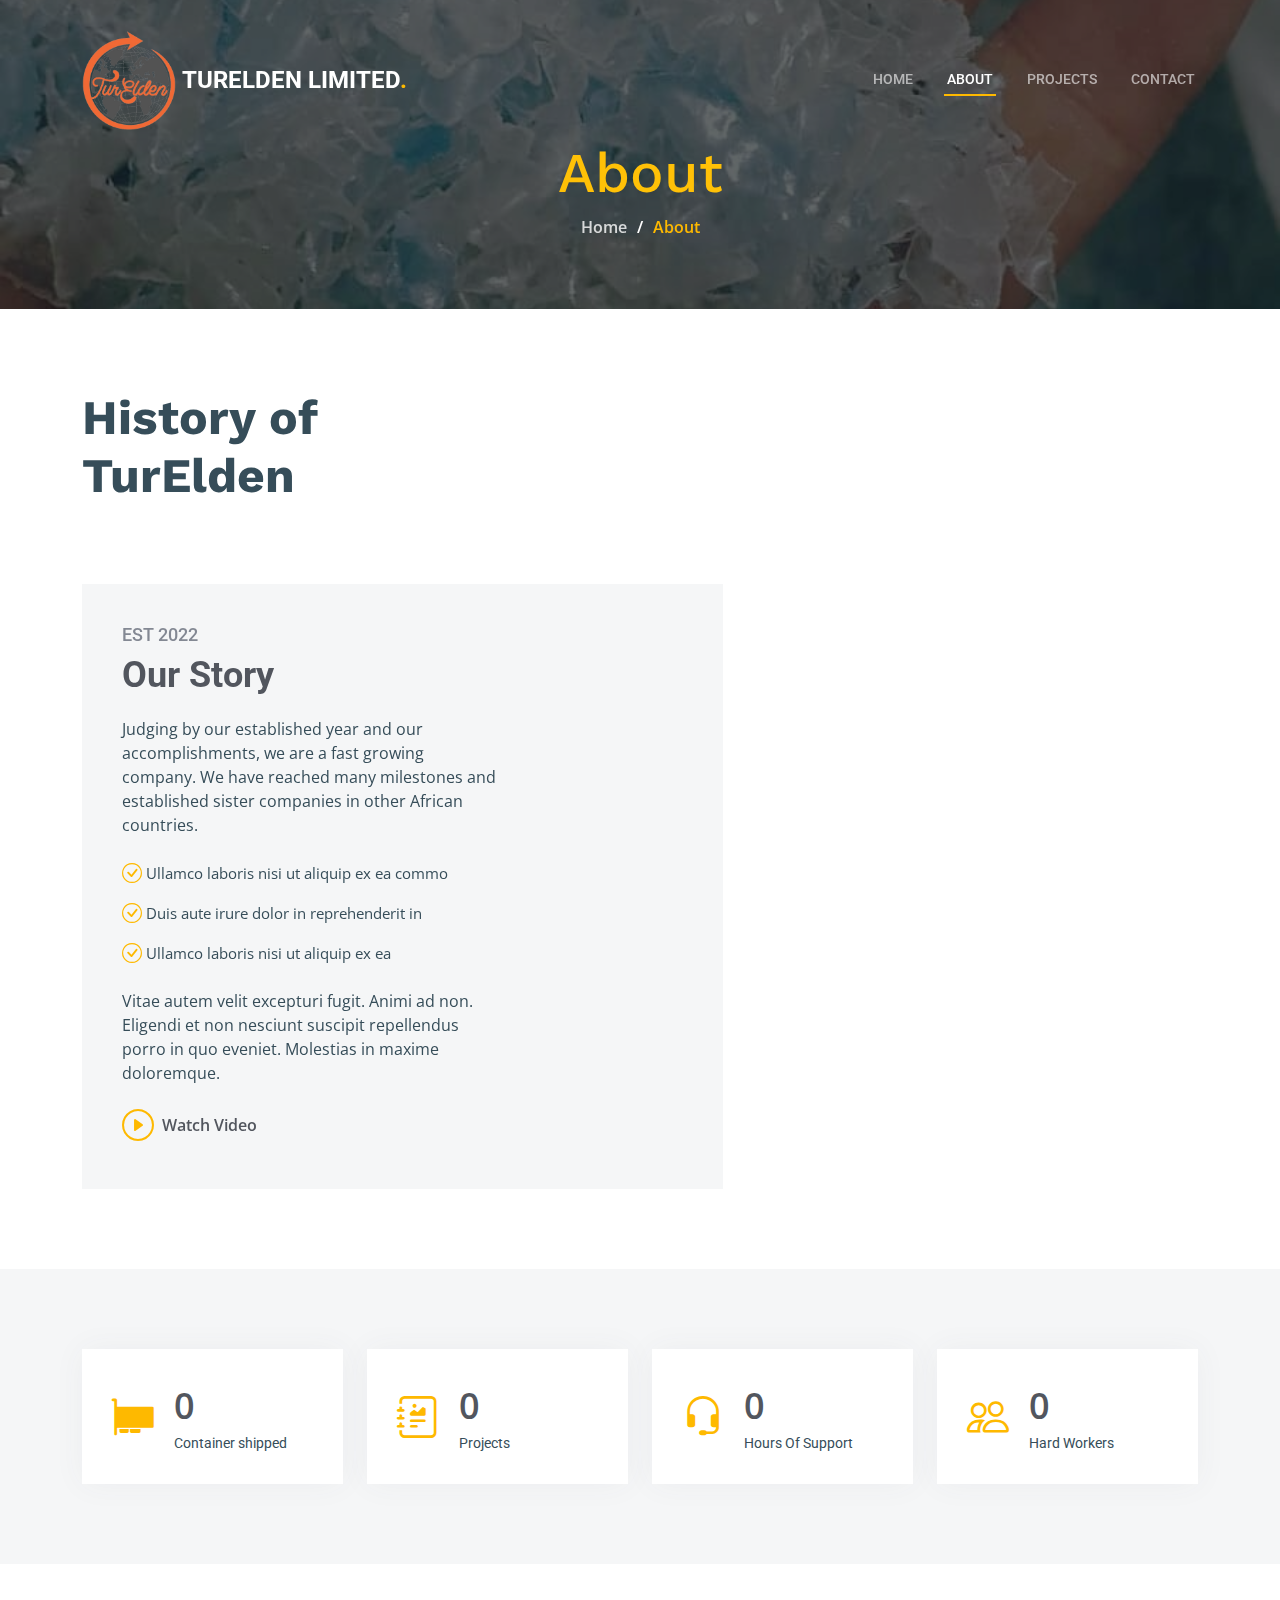
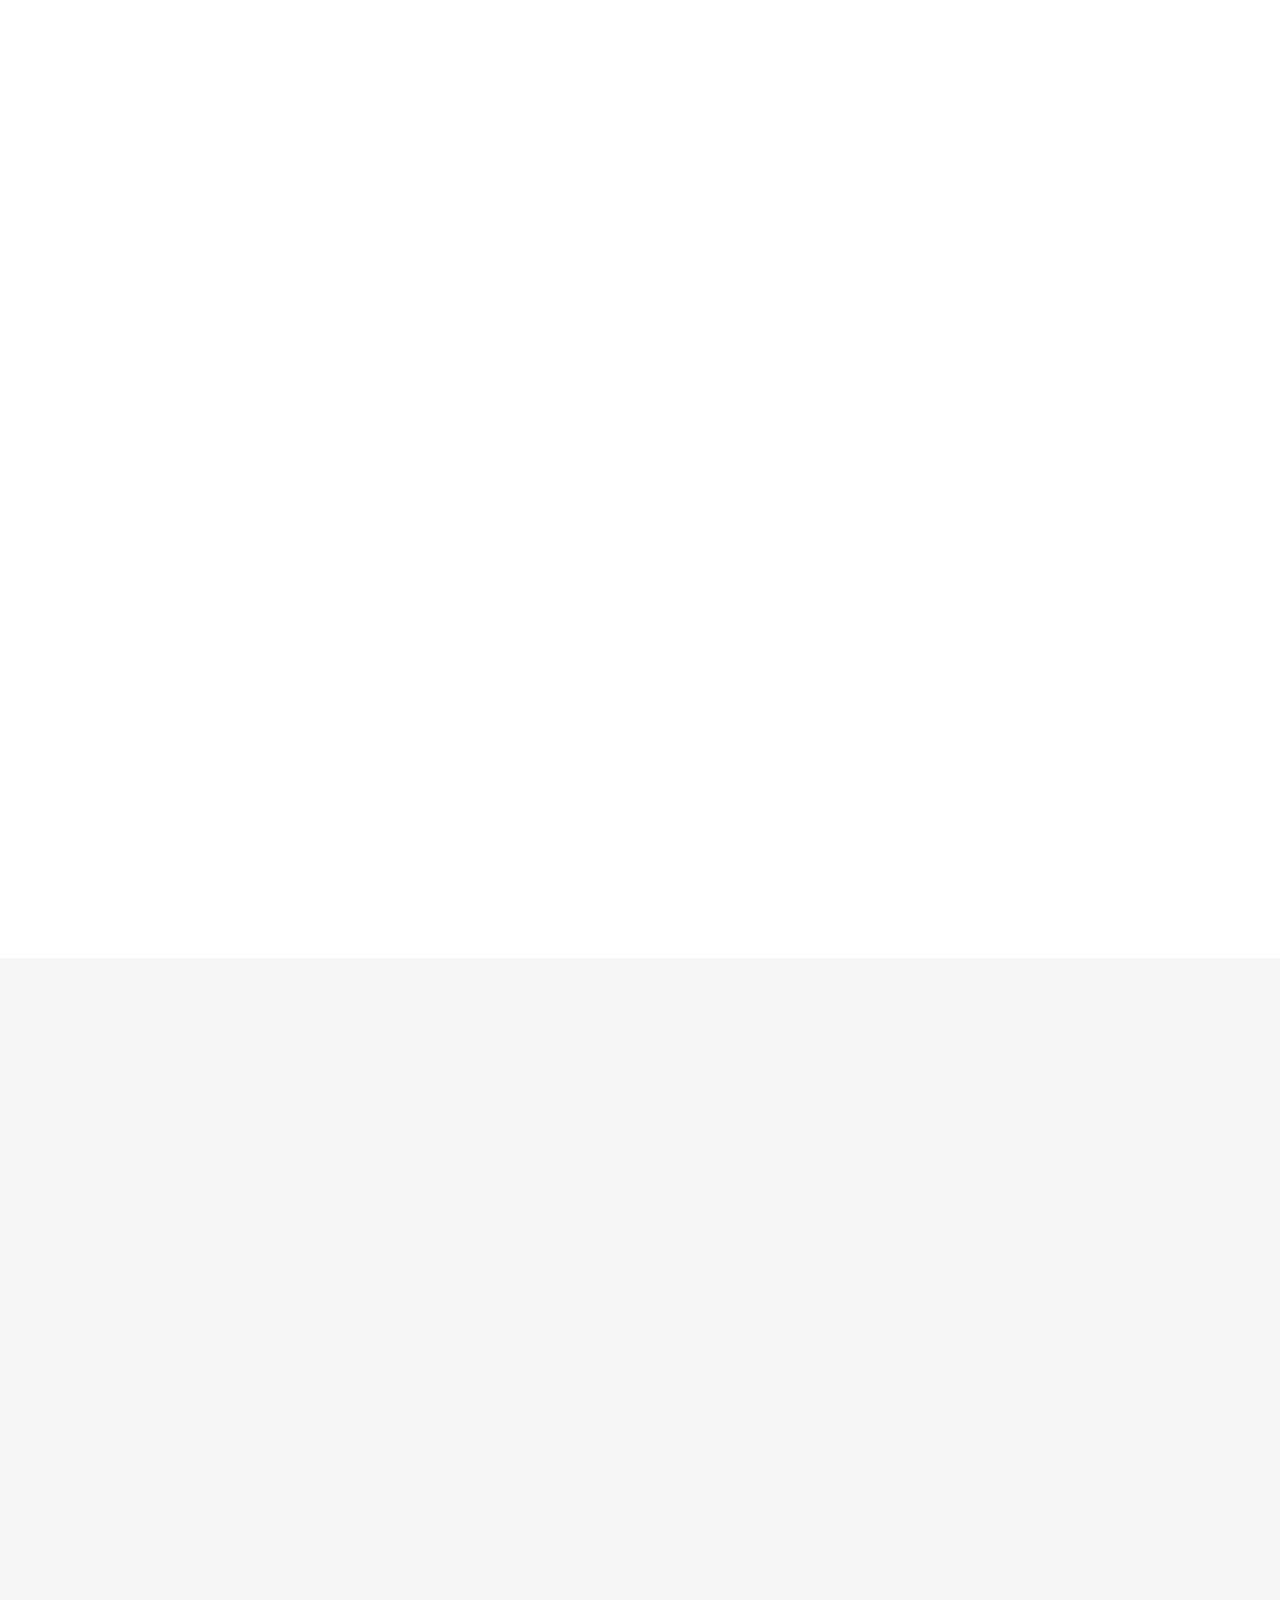
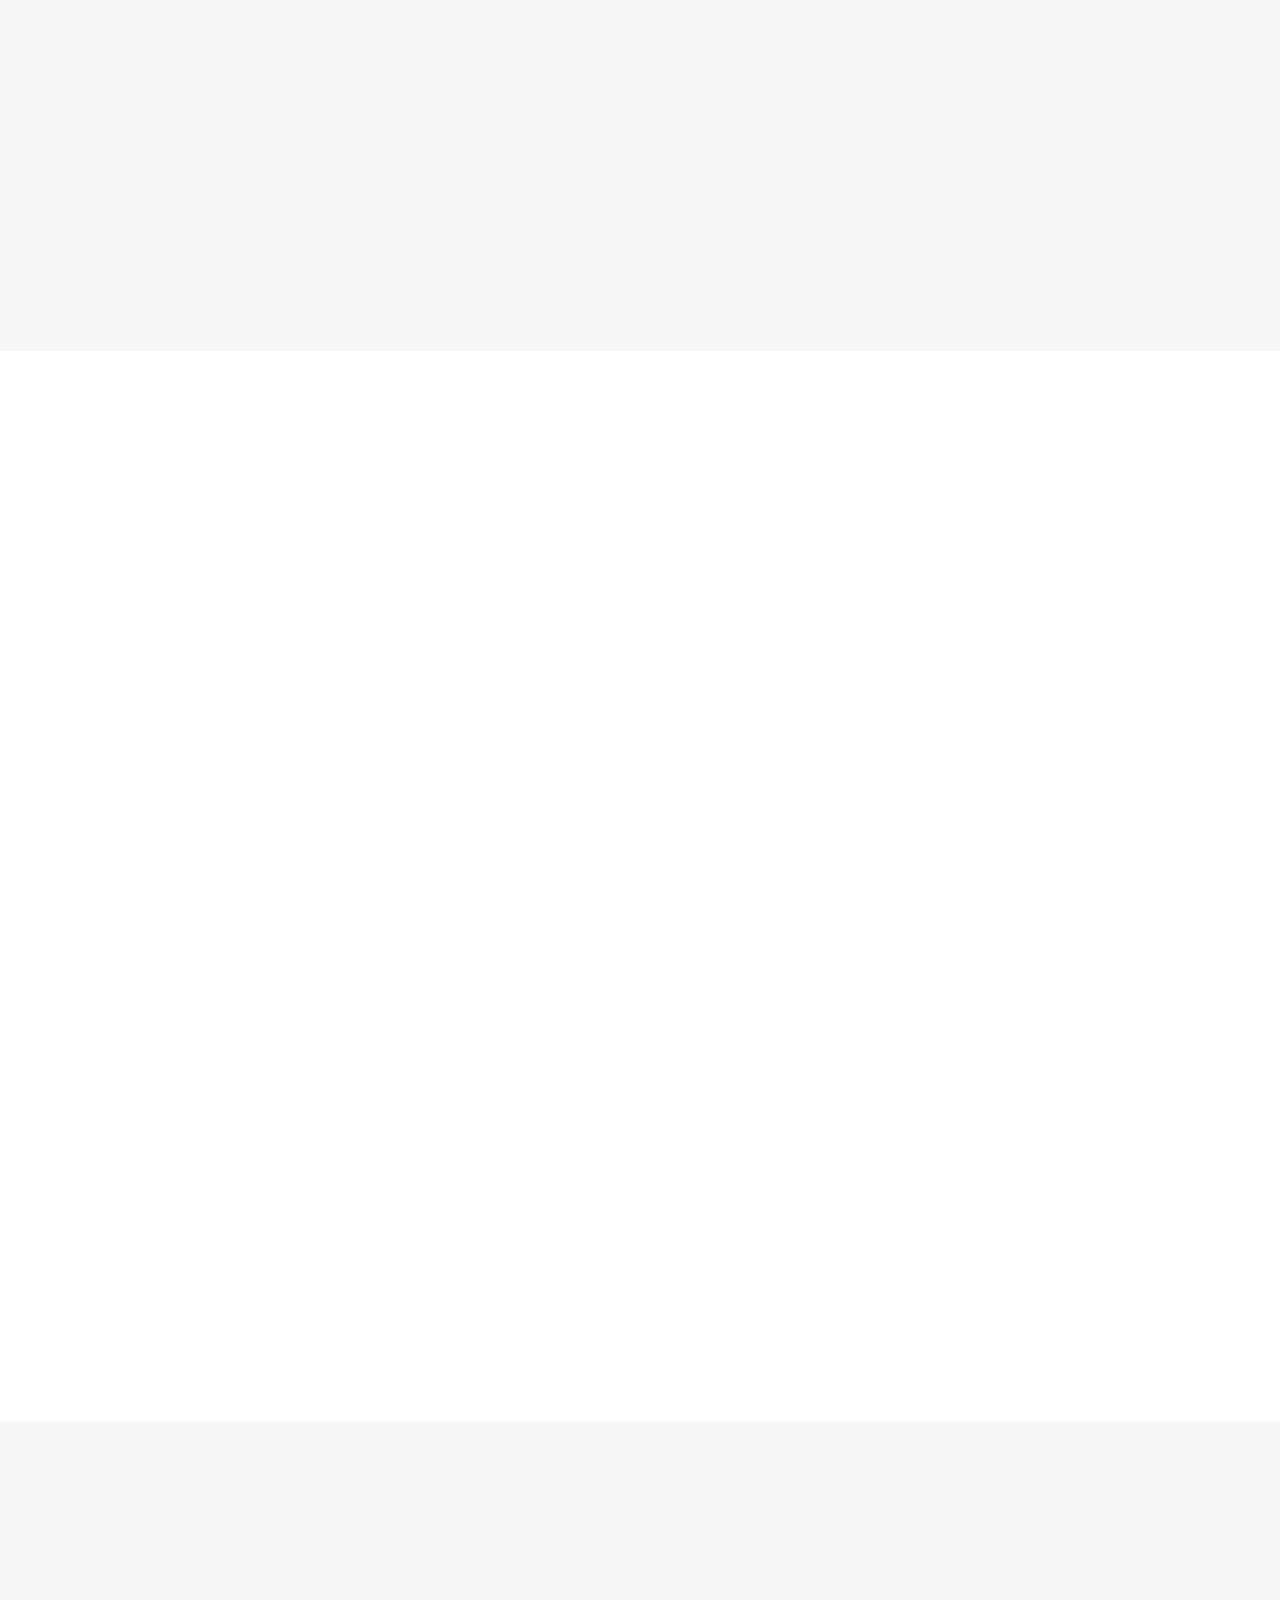
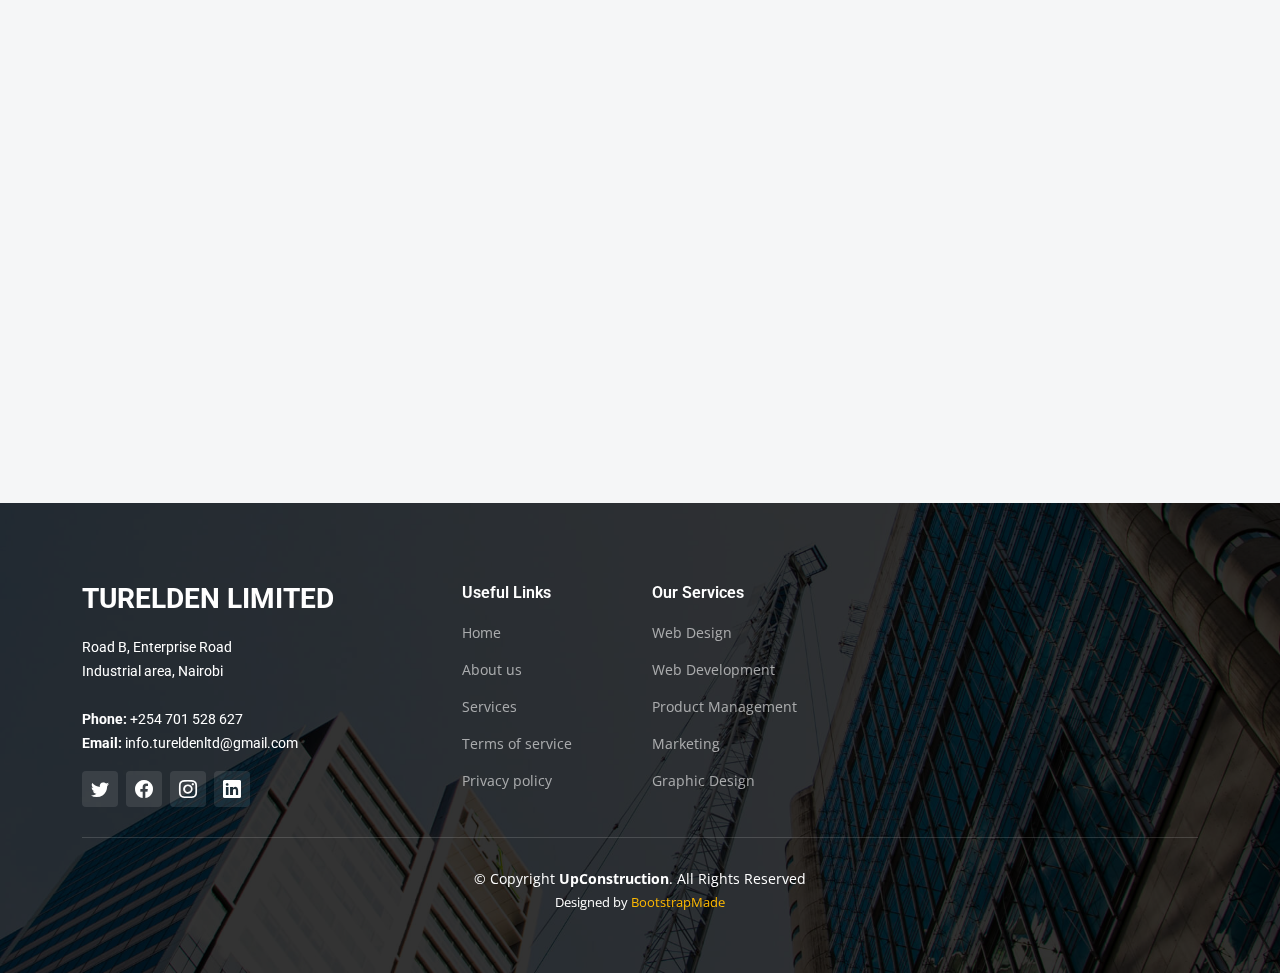
==== about.html @ beaac42f "Turelden website" ====
<!DOCTYPE html>
<html lang="en">

<head>
  <meta charset="utf-8">
  <meta content="width=device-width, initial-scale=1.0" name="viewport">

  <title>TURELDEN</title>
  <meta content="" name="description">
  <meta content="" name="keywords">

  <!-- Favicons -->
  <link href="assets/img/Turelden_Logo-removebg.png" rel="icon">
  <link href="assets/img/apple-touch-icon.png" rel="apple-touch-icon">

  <!-- Google Fonts -->
  <link rel="preconnect" href="https://fonts.googleapis.com">
  <link rel="preconnect" href="https://fonts.gstatic.com" crossorigin>
  <link href="https://fonts.googleapis.com/css2?family=Open+Sans:ital,wght@0,300;0,400;0,500;0,600;0,700;1,300;1,400;1,600;1,700&family=Roboto:ital,wght@0,300;0,400;0,500;0,600;0,700;1,300;1,400;1,500;1,600;1,700&family=Work+Sans:ital,wght@0,300;0,400;0,500;0,600;0,700;1,300;1,400;1,500;1,600;1,700&display=swap" rel="stylesheet">

  <!-- Vendor CSS Files -->
  <link href="assets/vendor/bootstrap/css/bootstrap.min.css" rel="stylesheet">
  <link href="assets/vendor/bootstrap-icons/bootstrap-icons.css" rel="stylesheet">
  <link href="assets/vendor/fontawesome-free/css/all.min.css" rel="stylesheet">
  <link href="assets/vendor/aos/aos.css" rel="stylesheet">
  <link href="assets/vendor/glightbox/css/glightbox.min.css" rel="stylesheet">
  <link href="assets/vendor/swiper/swiper-bundle.min.css" rel="stylesheet">

  <!-- Template Main CSS File -->
  <link href="assets/css/main.css" rel="stylesheet">

  <!-- =======================================================
  * Template Name: UpConstruction - v1.0.1
  * Template URL: https://bootstrapmade.com/upconstruction-bootstrap-construction-website-template/
  * Author: BootstrapMade.com
  * License: https://bootstrapmade.com/license/
  ======================================================== -->
</head>

<body>

  <!-- ======= Header ======= -->
  <header id="header" class="header d-flex align-items-center">
    <div class="container-fluid container-xl d-flex align-items-center justify-content-between">

      <a href="index.html" class="logo d-flex align-items-center">
        <!-- Uncomment the line below if you also wish to use an image logo -->
        <img src="assets/img/Turelden_Logo-removebg.png" alt="logo">
        <h1>TURELDEN LIMITED<span>.</span></h1>
      </a>

      <i class="mobile-nav-toggle mobile-nav-show bi bi-list"></i>
      <i class="mobile-nav-toggle mobile-nav-hide d-none bi bi-x"></i>
      <nav id="navbar" class="navbar">
        <ul>
          <li><a href="index.html">Home</a></li>
          <li><a href="about.html" class="active">About</a></li>
          <li><a href="projects.html">Projects</a></li>
          <li><a href="contact.html">Contact</a></li>
        </ul>
      </nav><!-- .navbar -->

    </div>
  </header><!-- End Header -->

  <main id="main">

    <!-- ======= Breadcrumbs ======= -->
    <div class="breadcrumbs d-flex align-items-center" style="background-image: url('assets/img/flakes.jpg');">
      <div class="container position-relative d-flex flex-column align-items-center" data-aos="fade">

        <h2 class="text-warning">About</h2>
        <ol>
          <li><a href="index.html">Home</a></li>
          <li>About</li>
        </ol>

      </div>
    </div><!-- End Breadcrumbs -->

    <!-- ======= About Section ======= -->
    <section id="about" class="about">
      <div class="container" data-aos="fade-up">

        <div class="row position-relative">

          <div class="col-lg-7 about-img" style="background-image: url(assets/img/loading-team.jpg);"></div>

          <div class="col-lg-7">
            <h2>History of TurElden</h2>
            <div class="our-story">
              <h4>Est 2022</h4>
              <h3>Our Story</h3>
              <p>Judging by our established year and our accomplishments, we are a fast growing company. We have reached many milestones and established sister companies in other African countries.</p>
              <ul>
                <li><i class="bi bi-check-circle"></i> <span>Ullamco laboris nisi ut aliquip ex ea commo</span></li>
                <li><i class="bi bi-check-circle"></i> <span>Duis aute irure dolor in reprehenderit in</span></li>
                <li><i class="bi bi-check-circle"></i> <span>Ullamco laboris nisi ut aliquip ex ea</span></li>
              </ul>
              <p>Vitae autem velit excepturi fugit. Animi ad non. Eligendi et non nesciunt suscipit repellendus porro in quo eveniet. Molestias in maxime doloremque.</p>

              <div class="watch-video d-flex align-items-center position-relative">
                <i class="bi bi-play-circle"></i>
                <a href="https://www.youtube.com/watch?v=LXb3EKWsInQ" class="glightbox stretched-link">Watch Video</a>
              </div>
            </div>
          </div>

        </div>

      </div>
    </section>
    <!-- End About Section -->

    <!-- ======= Stats Counter Section ======= -->
    <section id="stats-counter" class="stats-counter section-bg">
      <div class="container">

        <div class="row gy-4">

          <div class="col-lg-3 col-md-6">
            <div class="stats-item d-flex align-items-center w-100 h-100">
              <i class="bi bi-pci-card color-blue flex-shrink-0"></i>
              <div>
                <span data-purecounter-start="0" data-purecounter-end="12" data-purecounter-duration="1" class="purecounter"></span>
                <p>Container shipped</p>
              </div>
            </div>
          </div><!-- End Stats Item -->

          <div class="col-lg-3 col-md-6">
            <div class="stats-item d-flex align-items-center w-100 h-100">
              <i class="bi bi-journal-richtext color-orange flex-shrink-0"></i>
              <div>
                <span data-purecounter-start="0" data-purecounter-end="521" data-purecounter-duration="1" class="purecounter"></span>
                <p>Projects</p>
              </div>
            </div>
          </div><!-- End Stats Item -->

          <div class="col-lg-3 col-md-6">
            <div class="stats-item d-flex align-items-center w-100 h-100">
              <i class="bi bi-headset color-green flex-shrink-0"></i>
              <div>
                <span data-purecounter-start="0" data-purecounter-end="1463" data-purecounter-duration="1" class="purecounter"></span>
                <p>Hours Of Support</p>
              </div>
            </div>
          </div><!-- End Stats Item -->

          <div class="col-lg-3 col-md-6">
            <div class="stats-item d-flex align-items-center w-100 h-100">
              <i class="bi bi-people color-pink flex-shrink-0"></i>
              <div>
                <span data-purecounter-start="0" data-purecounter-end="15" data-purecounter-duration="1" class="purecounter"></span>
                <p>Hard Workers</p>
              </div>
            </div>
          </div><!-- End Stats Item -->

        </div>

      </div>
    </section><!-- End Stats Counter Section -->

    <!-- ======= Alt Services Section ======= -->
    <section id="alt-services" class="alt-services">
      <div class="container" data-aos="fade-up">

        <div class="row justify-content-around gy-4">
          <div class="col-lg-6 img-bg" style="background-image: url(assets/img/alt-services.jpg);" data-aos="zoom-in" data-aos-delay="100"></div>

          <div class="col-lg-5 d-flex flex-column justify-content-center">
            <h3>Enim quis est voluptatibus aliquid consequatur fugiat</h3>
            <p>Esse voluptas cumque vel exercitationem. Reiciendis est hic accusamus. Non ipsam et sed minima temporibus laudantium. Soluta voluptate sed facere corporis dolores excepturi</p>

            <div class="icon-box d-flex position-relative" data-aos="fade-up" data-aos-delay="100">
              <i class="bi bi-easel flex-shrink-0"></i>
              <div>
                <h4><a href="" class="stretched-link">Lorem Ipsum</a></h4>
                <p>Voluptatum deleniti atque corrupti quos dolores et quas molestias excepturi sint occaecati cupiditate non provident</p>
              </div>
            </div><!-- End Icon Box -->

            <div class="icon-box d-flex position-relative" data-aos="fade-up" data-aos-delay="200">
              <i class="bi bi-patch-check flex-shrink-0"></i>
              <div>
                <h4><a href="" class="stretched-link">Nemo Enim</a></h4>
                <p>At vero eos et accusamus et iusto odio dignissimos ducimus qui blanditiis praesentium voluptatum deleniti atque</p>
              </div>
            </div><!-- End Icon Box -->

            <div class="icon-box d-flex position-relative" data-aos="fade-up" data-aos-delay="300">
              <i class="bi bi-brightness-high flex-shrink-0"></i>
              <div>
                <h4><a href="" class="stretched-link">Dine Pad</a></h4>
                <p>Explicabo est voluptatum asperiores consequatur magnam. Et veritatis odit. Sunt aut deserunt minus aut eligendi omnis</p>
              </div>
            </div><!-- End Icon Box -->

            <div class="icon-box d-flex position-relative" data-aos="fade-up" data-aos-delay="400">
              <i class="bi bi-brightness-high flex-shrink-0"></i>
              <div>
                <h4><a href="" class="stretched-link">Tride clov</a></h4>
                <p>Est voluptatem labore deleniti quis a delectus et. Saepe dolorem libero sit non aspernatur odit amet. Et eligendi</p>
              </div>
            </div><!-- End Icon Box -->

          </div>
        </div>

      </div>
    </section><!-- End Alt Services Section -->

    <!-- ======= Alt Services Section 2 ======= -->
    <section id="alt-services-2" class="alt-services section-bg">
      <div class="container" data-aos="fade-up">

        <div class="row justify-content-around gy-4">
          <div class="col-lg-5 d-flex flex-column justify-content-center">
            <h3>Non quasi officia eum nobis et rerum epudiandae rem voluptatem</h3>
            <p>Maxime quia dolorum alias perspiciatis. Earum voluptatem sint at non. Ducimus maxime minima iste magni sit praesentium assumenda minus. Amet rerum saepe tempora vero.</p>

            <div class="icon-box d-flex position-relative" data-aos="fade-up" data-aos-delay="100">
              <i class="bi bi-easel flex-shrink-0"></i>
              <div>
                <h4><a href="" class="stretched-link">Lorem Ipsum</a></h4>
                <p>Voluptatum deleniti atque corrupti quos dolores et quas molestias excepturi sint occaecati cupiditate non provident</p>
              </div>
            </div><!-- End Icon Box -->

            <div class="icon-box d-flex position-relative" data-aos="fade-up" data-aos-delay="200">
              <i class="bi bi-patch-check flex-shrink-0"></i>
              <div>
                <h4><a href="" class="stretched-link">Nemo Enim</a></h4>
                <p>At vero eos et accusamus et iusto odio dignissimos ducimus qui blanditiis praesentium voluptatum deleniti atque</p>
              </div>
            </div><!-- End Icon Box -->

            <div class="icon-box d-flex position-relative" data-aos="fade-up" data-aos-delay="300">
              <i class="bi bi-brightness-high flex-shrink-0"></i>
              <div>
                <h4><a href="" class="stretched-link">Dine Pad</a></h4>
                <p>Explicabo est voluptatum asperiores consequatur magnam. Et veritatis odit. Sunt aut deserunt minus aut eligendi omnis</p>
              </div>
            </div><!-- End Icon Box -->

            <div class="icon-box d-flex position-relative" data-aos="fade-up" data-aos-delay="400">
              <i class="bi bi-brightness-high flex-shrink-0"></i>
              <div>
                <h4><a href="" class="stretched-link">Tride clov</a></h4>
                <p>Est voluptatem labore deleniti quis a delectus et. Saepe dolorem libero sit non aspernatur odit amet. Et eligendi</p>
              </div>
            </div><!-- End Icon Box -->
          </div>

          <div class="col-lg-6 img-bg" style="background-image: url(assets/img/alt-services-2.jpg);" data-aos="zoom-in" data-aos-delay="100"></div>
        </div>

      </div>
    </section><!-- End Alt Services Section 2 -->

    <!-- ======= Our Team Section ======= -->
    <section id="team" class="team">
      <div class="container" data-aos="fade-up">

        <div class="section-header">
          <h2>Our Team</h2>
          <p>Aperiam dolorum et et wuia molestias qui eveniet numquam nihil porro incidunt dolores placeat sunt id nobis omnis tiledo stran delop</p>
        </div>

        <div class="row gy-5">

          <div class="col-lg-4 col-md-6 member" data-aos="fade-up" data-aos-delay="100">
            <div class="member-img">
              <img src="assets/img/team/team-1.jpg" class="img-fluid" alt="">
              <div class="social">
                <a href="#"><i class="bi bi-twitter"></i></a>
                <a href="#"><i class="bi bi-facebook"></i></a>
                <a href="#"><i class="bi bi-instagram"></i></a>
                <a href="#"><i class="bi bi-linkedin"></i></a>
              </div>
            </div>
            <div class="member-info text-center">
              <h4>Walter White</h4>
              <span>Chief Executive Officer</span>
              <p>Aliquam iure quaerat voluptatem praesentium possimus unde laudantium vel dolorum distinctio dire flow</p>
            </div>
          </div><!-- End Team Member -->

          <div class="col-lg-4 col-md-6 member" data-aos="fade-up" data-aos-delay="200">
            <div class="member-img">
              <img src="assets/img/team/team-2.jpg" class="img-fluid" alt="">
              <div class="social">
                <a href="#"><i class="bi bi-twitter"></i></a>
                <a href="#"><i class="bi bi-facebook"></i></a>
                <a href="#"><i class="bi bi-instagram"></i></a>
                <a href="#"><i class="bi bi-linkedin"></i></a>
              </div>
            </div>
            <div class="member-info text-center">
              <h4>Sarah Jhonson</h4>
              <span>Product Manager</span>
              <p>Labore ipsam sit consequatur exercitationem rerum laboriosam laudantium aut quod dolores exercitationem ut</p>
            </div>
          </div><!-- End Team Member -->

          <div class="col-lg-4 col-md-6 member" data-aos="fade-up" data-aos-delay="300">
            <div class="member-img">
              <img src="assets/img/team/team-3.jpg" class="img-fluid" alt="">
              <div class="social">
                <a href="#"><i class="bi bi-twitter"></i></a>
                <a href="#"><i class="bi bi-facebook"></i></a>
                <a href="#"><i class="bi bi-instagram"></i></a>
                <a href="#"><i class="bi bi-linkedin"></i></a>
              </div>
            </div>
            <div class="member-info text-center">
              <h4>William Anderson</h4>
              <span>CTO</span>
              <p>Illum minima ea autem doloremque ipsum quidem quas aspernatur modi ut praesentium vel tque sed facilis at qui</p>
            </div>
          </div><!-- End Team Member -->

          <div class="col-lg-4 col-md-6 member" data-aos="fade-up" data-aos-delay="400">
            <div class="member-img">
              <img src="assets/img/team/team-4.jpg" class="img-fluid" alt="">
              <div class="social">
                <a href="#"><i class="bi bi-twitter"></i></a>
                <a href="#"><i class="bi bi-facebook"></i></a>
                <a href="#"><i class="bi bi-instagram"></i></a>
                <a href="#"><i class="bi bi-linkedin"></i></a>
              </div>
            </div>
            <div class="member-info text-center">
              <h4>Amanda Jepson</h4>
              <span>Accountant</span>
              <p>Magni voluptatem accusamus assumenda cum nisi aut qui dolorem voluptate sed et veniam quasi quam consectetur</p>
            </div>
          </div><!-- End Team Member -->

          <div class="col-lg-4 col-md-6 member" data-aos="fade-up" data-aos-delay="500">
            <div class="member-img">
              <img src="assets/img/team/team-5.jpg" class="img-fluid" alt="">
              <div class="social">
                <a href="#"><i class="bi bi-twitter"></i></a>
                <a href="#"><i class="bi bi-facebook"></i></a>
                <a href="#"><i class="bi bi-instagram"></i></a>
                <a href="#"><i class="bi bi-linkedin"></i></a>
              </div>
            </div>
            <div class="member-info text-center">
              <h4>Brian Doe</h4>
              <span>Marketing</span>
              <p>Qui consequuntur quos accusamus magnam quo est molestiae eius laboriosam sunt doloribus quia impedit laborum velit</p>
            </div>
          </div><!-- End Team Member -->

          <div class="col-lg-4 col-md-6 member" data-aos="fade-up" data-aos-delay="600">
            <div class="member-img">
              <img src="assets/img/team/team-6.jpg" class="img-fluid" alt="">
              <div class="social">
                <a href="#"><i class="bi bi-twitter"></i></a>
                <a href="#"><i class="bi bi-facebook"></i></a>
                <a href="#"><i class="bi bi-instagram"></i></a>
                <a href="#"><i class="bi bi-linkedin"></i></a>
              </div>
            </div>
            <div class="member-info text-center">
              <h4>Josepha Palas</h4>
              <span>Operation</span>
              <p>Sint sint eveniet explicabo amet consequatur nesciunt error enim rerum earum et omnis fugit eligendi cupiditate vel</p>
            </div>
          </div><!-- End Team Member -->

        </div>

      </div>
    </section><!-- End Our Team Section -->

    <!-- ======= Testimonials Section ======= -->
    <section id="testimonials" class="testimonials section-bg">
      <div class="container" data-aos="fade-up">

        <div class="section-header">
          <h2>Testimonials</h2>
          <p>Quam sed id excepturi ccusantium dolorem ut quis dolores nisi llum nostrum enim velit qui ut et autem uia reprehenderit sunt deleniti</p>
        </div>

        <div class="slides-2 swiper">
          <div class="swiper-wrapper">

            <div class="swiper-slide">
              <div class="testimonial-wrap">
                <div class="testimonial-item">
                  <img src="assets/img/testimonials/testimonials-1.jpg" class="testimonial-img" alt="">
                  <h3>Saul Goodman</h3>
                  <h4>Ceo &amp; Founder</h4>
                  <div class="stars">
                    <i class="bi bi-star-fill"></i><i class="bi bi-star-fill"></i><i class="bi bi-star-fill"></i><i class="bi bi-star-fill"></i><i class="bi bi-star-fill"></i>
                  </div>
                  <p>
                    <i class="bi bi-quote quote-icon-left"></i>
                    Proin iaculis purus consequat sem cure digni ssim donec porttitora entum suscipit rhoncus. Accusantium quam, ultricies eget id, aliquam eget nibh et. Maecen aliquam, risus at semper.
                    <i class="bi bi-quote quote-icon-right"></i>
                  </p>
                </div>
              </div>
            </div><!-- End testimonial item -->

            <div class="swiper-slide">
              <div class="testimonial-wrap">
                <div class="testimonial-item">
                  <img src="assets/img/testimonials/testimonials-2.jpg" class="testimonial-img" alt="">
                  <h3>Sara Wilsson</h3>
                  <h4>Designer</h4>
                  <div class="stars">
                    <i class="bi bi-star-fill"></i><i class="bi bi-star-fill"></i><i class="bi bi-star-fill"></i><i class="bi bi-star-fill"></i><i class="bi bi-star-fill"></i>
                  </div>
                  <p>
                    <i class="bi bi-quote quote-icon-left"></i>
                    Export tempor illum tamen malis malis eram quae irure esse labore quem cillum quid cillum eram malis quorum velit fore eram velit sunt aliqua noster fugiat irure amet legam anim culpa.
                    <i class="bi bi-quote quote-icon-right"></i>
                  </p>
                </div>
              </div>
            </div><!-- End testimonial item -->

            <div class="swiper-slide">
              <div class="testimonial-wrap">
                <div class="testimonial-item">
                  <img src="assets/img/testimonials/testimonials-3.jpg" class="testimonial-img" alt="">
                  <h3>Jena Karlis</h3>
                  <h4>Store Owner</h4>
                  <div class="stars">
                    <i class="bi bi-star-fill"></i><i class="bi bi-star-fill"></i><i class="bi bi-star-fill"></i><i class="bi bi-star-fill"></i><i class="bi bi-star-fill"></i>
                  </div>
                  <p>
                    <i class="bi bi-quote quote-icon-left"></i>
                    Enim nisi quem export duis labore cillum quae magna enim sint quorum nulla quem veniam duis minim tempor labore quem eram duis noster aute amet eram fore quis sint minim.
                    <i class="bi bi-quote quote-icon-right"></i>
                  </p>
                </div>
              </div>
            </div><!-- End testimonial item -->

            <div class="swiper-slide">
              <div class="testimonial-wrap">
                <div class="testimonial-item">
                  <img src="assets/img/testimonials/testimonials-4.jpg" class="testimonial-img" alt="">
                  <h3>Matt Brandon</h3>
                  <h4>Freelancer</h4>
                  <div class="stars">
                    <i class="bi bi-star-fill"></i><i class="bi bi-star-fill"></i><i class="bi bi-star-fill"></i><i class="bi bi-star-fill"></i><i class="bi bi-star-fill"></i>
                  </div>
                  <p>
                    <i class="bi bi-quote quote-icon-left"></i>
                    Fugiat enim eram quae cillum dolore dolor amet nulla culpa multos export minim fugiat minim velit minim dolor enim duis veniam ipsum anim magna sunt elit fore quem dolore labore illum veniam.
                    <i class="bi bi-quote quote-icon-right"></i>
                  </p>
                </div>
              </div>
            </div><!-- End testimonial item -->

            <div class="swiper-slide">
              <div class="testimonial-wrap">
                <div class="testimonial-item">
                  <img src="assets/img/testimonials/testimonials-5.jpg" class="testimonial-img" alt="">
                  <h3>John Larson</h3>
                  <h4>Entrepreneur</h4>
                  <div class="stars">
                    <i class="bi bi-star-fill"></i><i class="bi bi-star-fill"></i><i class="bi bi-star-fill"></i><i class="bi bi-star-fill"></i><i class="bi bi-star-fill"></i>
                  </div>
                  <p>
                    <i class="bi bi-quote quote-icon-left"></i>
                    Quis quorum aliqua sint quem legam fore sunt eram irure aliqua veniam tempor noster veniam enim culpa labore duis sunt culpa nulla illum cillum fugiat legam esse veniam culpa fore nisi cillum quid.
                    <i class="bi bi-quote quote-icon-right"></i>
                  </p>
                </div>
              </div>
            </div><!-- End testimonial item -->

          </div>
          <div class="swiper-pagination"></div>
        </div>

      </div>
    </section><!-- End Testimonials Section -->

  </main><!-- End #main -->

  <!-- ======= Footer ======= -->
  <footer id="footer" class="footer">

    <div class="footer-content position-relative">
      <div class="container">
        <div class="row">

          <div class="col-lg-4 col-md-6">
            <div class="footer-info">
              <h3>Turelden Limited</h3>
              <p>
                Road B, Enterprise Road <br>
                Industrial area, Nairobi<br><br>
                <strong>Phone:</strong> +254 701 528 627<br>
                <strong>Email:</strong> info.tureldenltd@gmail.com<br>
              </p>
              <div class="social-links d-flex mt-3">
                <a href="#" class="d-flex align-items-center justify-content-center"><i class="bi bi-twitter"></i></a>
                <a href="#" class="d-flex align-items-center justify-content-center"><i class="bi bi-facebook"></i></a>
                <a href="#" class="d-flex align-items-center justify-content-center"><i class="bi bi-instagram"></i></a>
                <a href="#" class="d-flex align-items-center justify-content-center"><i class="bi bi-linkedin"></i></a>
              </div>
            </div>
          </div><!-- End footer info column-->

          <div class="col-lg-2 col-md-3 footer-links">
            <h4>Useful Links</h4>
            <ul>
              <li><a href="#">Home</a></li>
              <li><a href="#">About us</a></li>
              <li><a href="#">Services</a></li>
              <li><a href="#">Terms of service</a></li>
              <li><a href="#">Privacy policy</a></li>
            </ul>
          </div><!-- End footer links column-->

          <div class="col-lg-2 col-md-3 footer-links">
            <h4>Our Services</h4>
            <ul>
              <li><a href="#">Web Design</a></li>
              <li><a href="#">Web Development</a></li>
              <li><a href="#">Product Management</a></li>
              <li><a href="#">Marketing</a></li>
              <li><a href="#">Graphic Design</a></li>
            </ul>
          </div><!-- End footer links column-->

        </div>
      </div>
    </div>

    <div class="footer-legal text-center position-relative">
      <div class="container">
        <div class="copyright">
          &copy; Copyright <strong><span>UpConstruction</span></strong>. All Rights Reserved
        </div>
        <div class="credits">
          <!-- All the links in the footer should remain intact. -->
          <!-- You can delete the links only if you purchased the pro version. -->
          <!-- Licensing information: https://bootstrapmade.com/license/ -->
          <!-- Purchase the pro version with working PHP/AJAX contact form: https://bootstrapmade.com/upconstruction-bootstrap-construction-website-template/ -->
          Designed by <a href="https://bootstrapmade.com/">BootstrapMade</a>
        </div>
      </div>
    </div>

  </footer>
  <!-- End Footer -->

  <a href="#" class="scroll-top d-flex align-items-center justify-content-center"><i class="bi bi-arrow-up-short"></i></a>

  <div id="preloader"></div>

  <!-- Vendor JS Files -->
  <script src="assets/vendor/bootstrap/js/bootstrap.bundle.min.js"></script>
  <script src="assets/vendor/aos/aos.js"></script>
  <script src="assets/vendor/glightbox/js/glightbox.min.js"></script>
  <script src="assets/vendor/isotope-layout/isotope.pkgd.min.js"></script>
  <script src="assets/vendor/swiper/swiper-bundle.min.js"></script>
  <script src="assets/vendor/purecounter/purecounter_vanilla.js"></script>
  <script src="assets/vendor/php-email-form/validate.js"></script>

  <!-- Template Main JS File -->
  <script src="assets/js/main.js"></script>

</body>

</html>
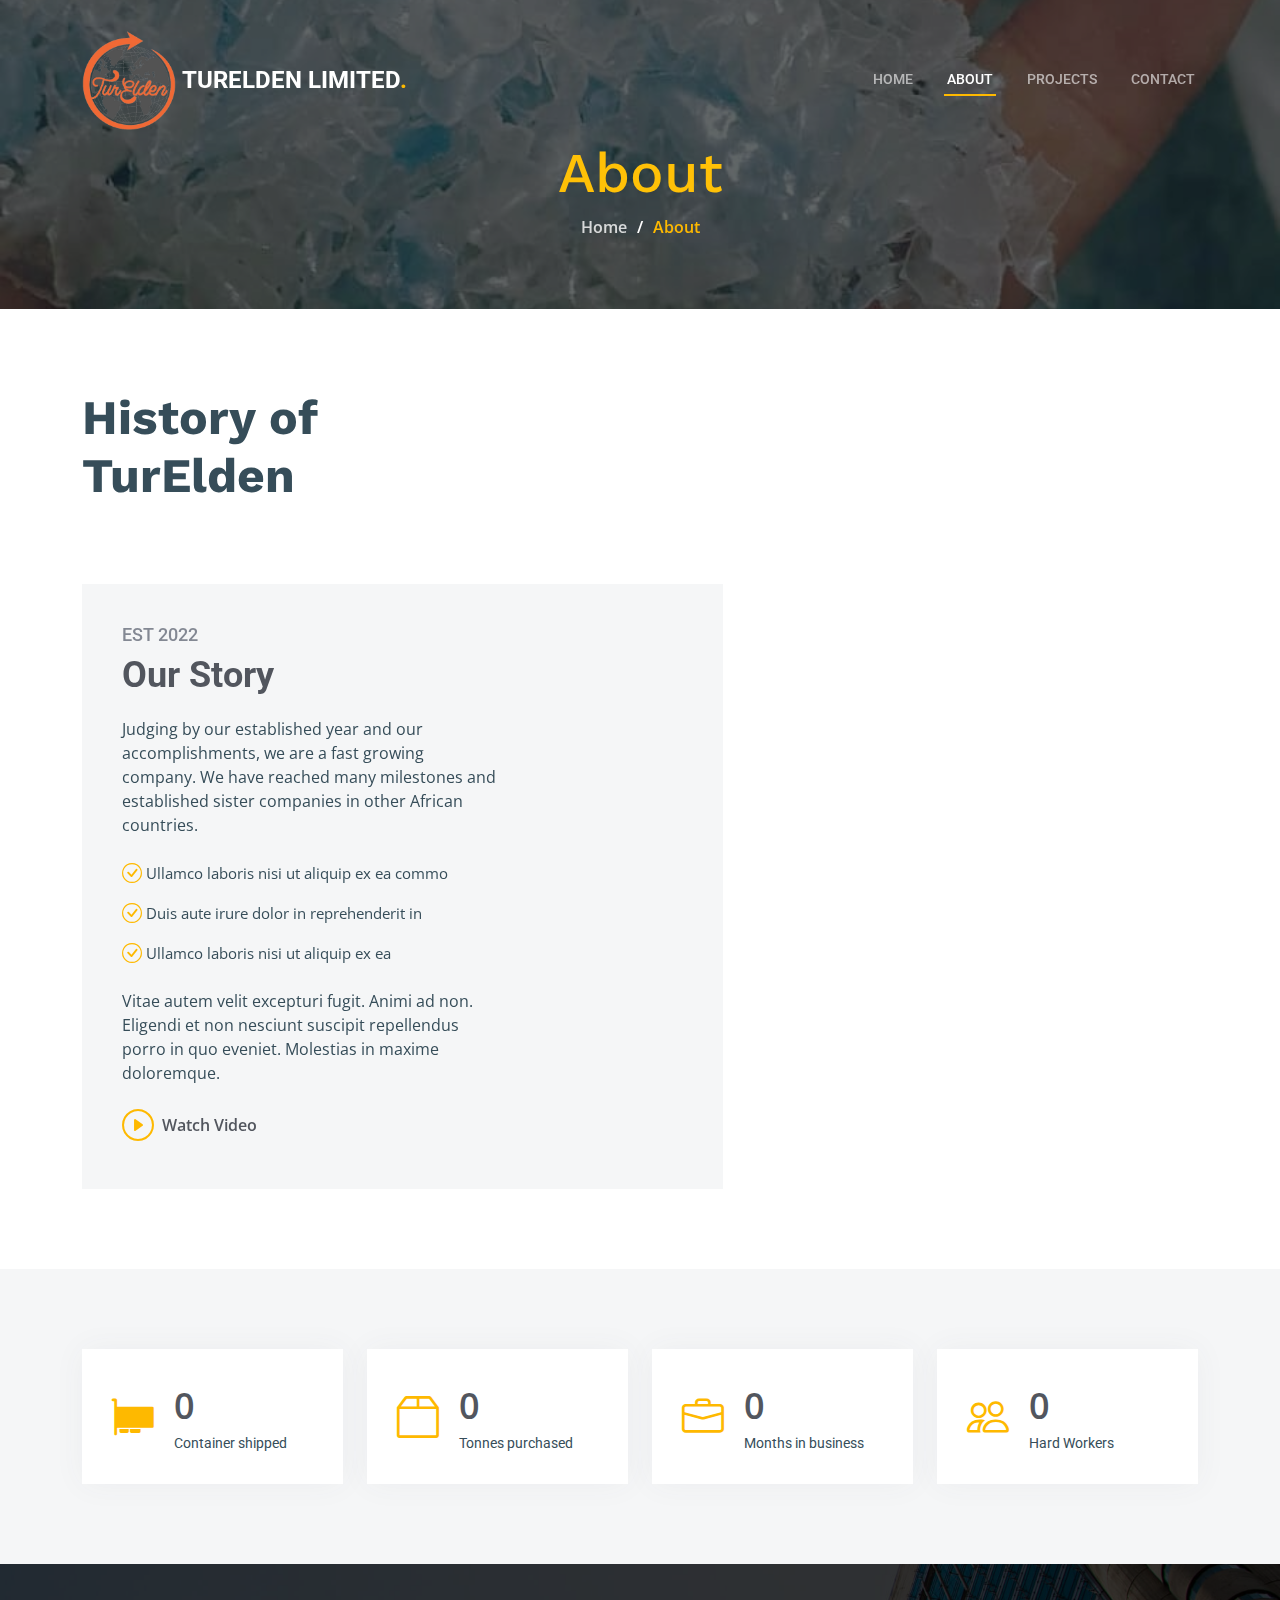
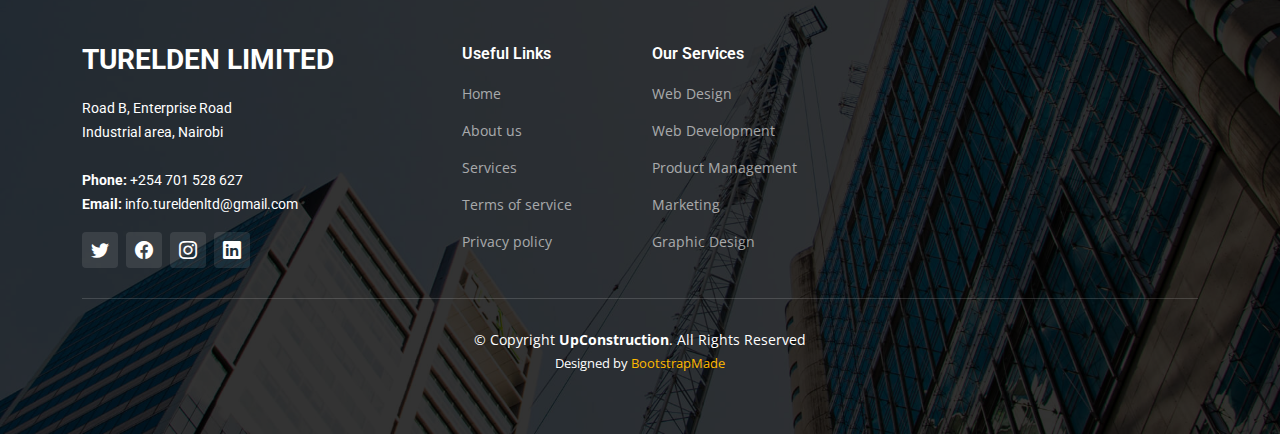
==== commit 6b10ff02: "add pics" ====
--- a/about.html
+++ b/about.html
@@ -130,20 +130,20 @@
 
           <div class="col-lg-3 col-md-6">
             <div class="stats-item d-flex align-items-center w-100 h-100">
-              <i class="bi bi-journal-richtext color-orange flex-shrink-0"></i>
-              <div>
-                <span data-purecounter-start="0" data-purecounter-end="521" data-purecounter-duration="1" class="purecounter"></span>
-                <p>Projects</p>
-              </div>
-            </div>
-          </div><!-- End Stats Item -->
-
-          <div class="col-lg-3 col-md-6">
-            <div class="stats-item d-flex align-items-center w-100 h-100">
-              <i class="bi bi-headset color-green flex-shrink-0"></i>
-              <div>
-                <span data-purecounter-start="0" data-purecounter-end="1463" data-purecounter-duration="1" class="purecounter"></span>
-                <p>Hours Of Support</p>
+              <i class="bi bi-box2 color-orange flex-shrink-0"></i>
+              <div>
+                <span data-purecounter-start="0" data-purecounter-end="300" data-purecounter-duration="1" class="purecounter"></span>
+                <p>Tonnes purchased</p>
+              </div>
+            </div>
+          </div><!-- End Stats Item -->
+
+          <div class="col-lg-3 col-md-6">
+            <div class="stats-item d-flex align-items-center w-100 h-100">
+              <i class="bi bi-briefcase color-green flex-shrink-0"></i>
+              <div>
+                <span data-purecounter-start="0" data-purecounter-end="2" data-purecounter-duration="1" class="purecounter"></span>
+                <p>Months in business</p>
               </div>
             </div>
           </div><!-- End Stats Item -->
@@ -152,7 +152,7 @@
             <div class="stats-item d-flex align-items-center w-100 h-100">
               <i class="bi bi-people color-pink flex-shrink-0"></i>
               <div>
-                <span data-purecounter-start="0" data-purecounter-end="15" data-purecounter-duration="1" class="purecounter"></span>
+                <span data-purecounter-start="0" data-purecounter-end="5" data-purecounter-duration="1" class="purecounter"></span>
                 <p>Hard Workers</p>
               </div>
             </div>
@@ -162,331 +162,6 @@
 
       </div>
     </section><!-- End Stats Counter Section -->
-
-    <!-- ======= Alt Services Section ======= -->
-    <section id="alt-services" class="alt-services">
-      <div class="container" data-aos="fade-up">
-
-        <div class="row justify-content-around gy-4">
-          <div class="col-lg-6 img-bg" style="background-image: url(assets/img/alt-services.jpg);" data-aos="zoom-in" data-aos-delay="100"></div>
-
-          <div class="col-lg-5 d-flex flex-column justify-content-center">
-            <h3>Enim quis est voluptatibus aliquid consequatur fugiat</h3>
-            <p>Esse voluptas cumque vel exercitationem. Reiciendis est hic accusamus. Non ipsam et sed minima temporibus laudantium. Soluta voluptate sed facere corporis dolores excepturi</p>
-
-            <div class="icon-box d-flex position-relative" data-aos="fade-up" data-aos-delay="100">
-              <i class="bi bi-easel flex-shrink-0"></i>
-              <div>
-                <h4><a href="" class="stretched-link">Lorem Ipsum</a></h4>
-                <p>Voluptatum deleniti atque corrupti quos dolores et quas molestias excepturi sint occaecati cupiditate non provident</p>
-              </div>
-            </div><!-- End Icon Box -->
-
-            <div class="icon-box d-flex position-relative" data-aos="fade-up" data-aos-delay="200">
-              <i class="bi bi-patch-check flex-shrink-0"></i>
-              <div>
-                <h4><a href="" class="stretched-link">Nemo Enim</a></h4>
-                <p>At vero eos et accusamus et iusto odio dignissimos ducimus qui blanditiis praesentium voluptatum deleniti atque</p>
-              </div>
-            </div><!-- End Icon Box -->
-
-            <div class="icon-box d-flex position-relative" data-aos="fade-up" data-aos-delay="300">
-              <i class="bi bi-brightness-high flex-shrink-0"></i>
-              <div>
-                <h4><a href="" class="stretched-link">Dine Pad</a></h4>
-                <p>Explicabo est voluptatum asperiores consequatur magnam. Et veritatis odit. Sunt aut deserunt minus aut eligendi omnis</p>
-              </div>
-            </div><!-- End Icon Box -->
-
-            <div class="icon-box d-flex position-relative" data-aos="fade-up" data-aos-delay="400">
-              <i class="bi bi-brightness-high flex-shrink-0"></i>
-              <div>
-                <h4><a href="" class="stretched-link">Tride clov</a></h4>
-                <p>Est voluptatem labore deleniti quis a delectus et. Saepe dolorem libero sit non aspernatur odit amet. Et eligendi</p>
-              </div>
-            </div><!-- End Icon Box -->
-
-          </div>
-        </div>
-
-      </div>
-    </section><!-- End Alt Services Section -->
-
-    <!-- ======= Alt Services Section 2 ======= -->
-    <section id="alt-services-2" class="alt-services section-bg">
-      <div class="container" data-aos="fade-up">
-
-        <div class="row justify-content-around gy-4">
-          <div class="col-lg-5 d-flex flex-column justify-content-center">
-            <h3>Non quasi officia eum nobis et rerum epudiandae rem voluptatem</h3>
-            <p>Maxime quia dolorum alias perspiciatis. Earum voluptatem sint at non. Ducimus maxime minima iste magni sit praesentium assumenda minus. Amet rerum saepe tempora vero.</p>
-
-            <div class="icon-box d-flex position-relative" data-aos="fade-up" data-aos-delay="100">
-              <i class="bi bi-easel flex-shrink-0"></i>
-              <div>
-                <h4><a href="" class="stretched-link">Lorem Ipsum</a></h4>
-                <p>Voluptatum deleniti atque corrupti quos dolores et quas molestias excepturi sint occaecati cupiditate non provident</p>
-              </div>
-            </div><!-- End Icon Box -->
-
-            <div class="icon-box d-flex position-relative" data-aos="fade-up" data-aos-delay="200">
-              <i class="bi bi-patch-check flex-shrink-0"></i>
-              <div>
-                <h4><a href="" class="stretched-link">Nemo Enim</a></h4>
-                <p>At vero eos et accusamus et iusto odio dignissimos ducimus qui blanditiis praesentium voluptatum deleniti atque</p>
-              </div>
-            </div><!-- End Icon Box -->
-
-            <div class="icon-box d-flex position-relative" data-aos="fade-up" data-aos-delay="300">
-              <i class="bi bi-brightness-high flex-shrink-0"></i>
-              <div>
-                <h4><a href="" class="stretched-link">Dine Pad</a></h4>
-                <p>Explicabo est voluptatum asperiores consequatur magnam. Et veritatis odit. Sunt aut deserunt minus aut eligendi omnis</p>
-              </div>
-            </div><!-- End Icon Box -->
-
-            <div class="icon-box d-flex position-relative" data-aos="fade-up" data-aos-delay="400">
-              <i class="bi bi-brightness-high flex-shrink-0"></i>
-              <div>
-                <h4><a href="" class="stretched-link">Tride clov</a></h4>
-                <p>Est voluptatem labore deleniti quis a delectus et. Saepe dolorem libero sit non aspernatur odit amet. Et eligendi</p>
-              </div>
-            </div><!-- End Icon Box -->
-          </div>
-
-          <div class="col-lg-6 img-bg" style="background-image: url(assets/img/alt-services-2.jpg);" data-aos="zoom-in" data-aos-delay="100"></div>
-        </div>
-
-      </div>
-    </section><!-- End Alt Services Section 2 -->
-
-    <!-- ======= Our Team Section ======= -->
-    <section id="team" class="team">
-      <div class="container" data-aos="fade-up">
-
-        <div class="section-header">
-          <h2>Our Team</h2>
-          <p>Aperiam dolorum et et wuia molestias qui eveniet numquam nihil porro incidunt dolores placeat sunt id nobis omnis tiledo stran delop</p>
-        </div>
-
-        <div class="row gy-5">
-
-          <div class="col-lg-4 col-md-6 member" data-aos="fade-up" data-aos-delay="100">
-            <div class="member-img">
-              <img src="assets/img/team/team-1.jpg" class="img-fluid" alt="">
-              <div class="social">
-                <a href="#"><i class="bi bi-twitter"></i></a>
-                <a href="#"><i class="bi bi-facebook"></i></a>
-                <a href="#"><i class="bi bi-instagram"></i></a>
-                <a href="#"><i class="bi bi-linkedin"></i></a>
-              </div>
-            </div>
-            <div class="member-info text-center">
-              <h4>Walter White</h4>
-              <span>Chief Executive Officer</span>
-              <p>Aliquam iure quaerat voluptatem praesentium possimus unde laudantium vel dolorum distinctio dire flow</p>
-            </div>
-          </div><!-- End Team Member -->
-
-          <div class="col-lg-4 col-md-6 member" data-aos="fade-up" data-aos-delay="200">
-            <div class="member-img">
-              <img src="assets/img/team/team-2.jpg" class="img-fluid" alt="">
-              <div class="social">
-                <a href="#"><i class="bi bi-twitter"></i></a>
-                <a href="#"><i class="bi bi-facebook"></i></a>
-                <a href="#"><i class="bi bi-instagram"></i></a>
-                <a href="#"><i class="bi bi-linkedin"></i></a>
-              </div>
-            </div>
-            <div class="member-info text-center">
-              <h4>Sarah Jhonson</h4>
-              <span>Product Manager</span>
-              <p>Labore ipsam sit consequatur exercitationem rerum laboriosam laudantium aut quod dolores exercitationem ut</p>
-            </div>
-          </div><!-- End Team Member -->
-
-          <div class="col-lg-4 col-md-6 member" data-aos="fade-up" data-aos-delay="300">
-            <div class="member-img">
-              <img src="assets/img/team/team-3.jpg" class="img-fluid" alt="">
-              <div class="social">
-                <a href="#"><i class="bi bi-twitter"></i></a>
-                <a href="#"><i class="bi bi-facebook"></i></a>
-                <a href="#"><i class="bi bi-instagram"></i></a>
-                <a href="#"><i class="bi bi-linkedin"></i></a>
-              </div>
-            </div>
-            <div class="member-info text-center">
-              <h4>William Anderson</h4>
-              <span>CTO</span>
-              <p>Illum minima ea autem doloremque ipsum quidem quas aspernatur modi ut praesentium vel tque sed facilis at qui</p>
-            </div>
-          </div><!-- End Team Member -->
-
-          <div class="col-lg-4 col-md-6 member" data-aos="fade-up" data-aos-delay="400">
-            <div class="member-img">
-              <img src="assets/img/team/team-4.jpg" class="img-fluid" alt="">
-              <div class="social">
-                <a href="#"><i class="bi bi-twitter"></i></a>
-                <a href="#"><i class="bi bi-facebook"></i></a>
-                <a href="#"><i class="bi bi-instagram"></i></a>
-                <a href="#"><i class="bi bi-linkedin"></i></a>
-              </div>
-            </div>
-            <div class="member-info text-center">
-              <h4>Amanda Jepson</h4>
-              <span>Accountant</span>
-              <p>Magni voluptatem accusamus assumenda cum nisi aut qui dolorem voluptate sed et veniam quasi quam consectetur</p>
-            </div>
-          </div><!-- End Team Member -->
-
-          <div class="col-lg-4 col-md-6 member" data-aos="fade-up" data-aos-delay="500">
-            <div class="member-img">
-              <img src="assets/img/team/team-5.jpg" class="img-fluid" alt="">
-              <div class="social">
-                <a href="#"><i class="bi bi-twitter"></i></a>
-                <a href="#"><i class="bi bi-facebook"></i></a>
-                <a href="#"><i class="bi bi-instagram"></i></a>
-                <a href="#"><i class="bi bi-linkedin"></i></a>
-              </div>
-            </div>
-            <div class="member-info text-center">
-              <h4>Brian Doe</h4>
-              <span>Marketing</span>
-              <p>Qui consequuntur quos accusamus magnam quo est molestiae eius laboriosam sunt doloribus quia impedit laborum velit</p>
-            </div>
-          </div><!-- End Team Member -->
-
-          <div class="col-lg-4 col-md-6 member" data-aos="fade-up" data-aos-delay="600">
-            <div class="member-img">
-              <img src="assets/img/team/team-6.jpg" class="img-fluid" alt="">
-              <div class="social">
-                <a href="#"><i class="bi bi-twitter"></i></a>
-                <a href="#"><i class="bi bi-facebook"></i></a>
-                <a href="#"><i class="bi bi-instagram"></i></a>
-                <a href="#"><i class="bi bi-linkedin"></i></a>
-              </div>
-            </div>
-            <div class="member-info text-center">
-              <h4>Josepha Palas</h4>
-              <span>Operation</span>
-              <p>Sint sint eveniet explicabo amet consequatur nesciunt error enim rerum earum et omnis fugit eligendi cupiditate vel</p>
-            </div>
-          </div><!-- End Team Member -->
-
-        </div>
-
-      </div>
-    </section><!-- End Our Team Section -->
-
-    <!-- ======= Testimonials Section ======= -->
-    <section id="testimonials" class="testimonials section-bg">
-      <div class="container" data-aos="fade-up">
-
-        <div class="section-header">
-          <h2>Testimonials</h2>
-          <p>Quam sed id excepturi ccusantium dolorem ut quis dolores nisi llum nostrum enim velit qui ut et autem uia reprehenderit sunt deleniti</p>
-        </div>
-
-        <div class="slides-2 swiper">
-          <div class="swiper-wrapper">
-
-            <div class="swiper-slide">
-              <div class="testimonial-wrap">
-                <div class="testimonial-item">
-                  <img src="assets/img/testimonials/testimonials-1.jpg" class="testimonial-img" alt="">
-                  <h3>Saul Goodman</h3>
-                  <h4>Ceo &amp; Founder</h4>
-                  <div class="stars">
-                    <i class="bi bi-star-fill"></i><i class="bi bi-star-fill"></i><i class="bi bi-star-fill"></i><i class="bi bi-star-fill"></i><i class="bi bi-star-fill"></i>
-                  </div>
-                  <p>
-                    <i class="bi bi-quote quote-icon-left"></i>
-                    Proin iaculis purus consequat sem cure digni ssim donec porttitora entum suscipit rhoncus. Accusantium quam, ultricies eget id, aliquam eget nibh et. Maecen aliquam, risus at semper.
-                    <i class="bi bi-quote quote-icon-right"></i>
-                  </p>
-                </div>
-              </div>
-            </div><!-- End testimonial item -->
-
-            <div class="swiper-slide">
-              <div class="testimonial-wrap">
-                <div class="testimonial-item">
-                  <img src="assets/img/testimonials/testimonials-2.jpg" class="testimonial-img" alt="">
-                  <h3>Sara Wilsson</h3>
-                  <h4>Designer</h4>
-                  <div class="stars">
-                    <i class="bi bi-star-fill"></i><i class="bi bi-star-fill"></i><i class="bi bi-star-fill"></i><i class="bi bi-star-fill"></i><i class="bi bi-star-fill"></i>
-                  </div>
-                  <p>
-                    <i class="bi bi-quote quote-icon-left"></i>
-                    Export tempor illum tamen malis malis eram quae irure esse labore quem cillum quid cillum eram malis quorum velit fore eram velit sunt aliqua noster fugiat irure amet legam anim culpa.
-                    <i class="bi bi-quote quote-icon-right"></i>
-                  </p>
-                </div>
-              </div>
-            </div><!-- End testimonial item -->
-
-            <div class="swiper-slide">
-              <div class="testimonial-wrap">
-                <div class="testimonial-item">
-                  <img src="assets/img/testimonials/testimonials-3.jpg" class="testimonial-img" alt="">
-                  <h3>Jena Karlis</h3>
-                  <h4>Store Owner</h4>
-                  <div class="stars">
-                    <i class="bi bi-star-fill"></i><i class="bi bi-star-fill"></i><i class="bi bi-star-fill"></i><i class="bi bi-star-fill"></i><i class="bi bi-star-fill"></i>
-                  </div>
-                  <p>
-                    <i class="bi bi-quote quote-icon-left"></i>
-                    Enim nisi quem export duis labore cillum quae magna enim sint quorum nulla quem veniam duis minim tempor labore quem eram duis noster aute amet eram fore quis sint minim.
-                    <i class="bi bi-quote quote-icon-right"></i>
-                  </p>
-                </div>
-              </div>
-            </div><!-- End testimonial item -->
-
-            <div class="swiper-slide">
-              <div class="testimonial-wrap">
-                <div class="testimonial-item">
-                  <img src="assets/img/testimonials/testimonials-4.jpg" class="testimonial-img" alt="">
-                  <h3>Matt Brandon</h3>
-                  <h4>Freelancer</h4>
-                  <div class="stars">
-                    <i class="bi bi-star-fill"></i><i class="bi bi-star-fill"></i><i class="bi bi-star-fill"></i><i class="bi bi-star-fill"></i><i class="bi bi-star-fill"></i>
-                  </div>
-                  <p>
-                    <i class="bi bi-quote quote-icon-left"></i>
-                    Fugiat enim eram quae cillum dolore dolor amet nulla culpa multos export minim fugiat minim velit minim dolor enim duis veniam ipsum anim magna sunt elit fore quem dolore labore illum veniam.
-                    <i class="bi bi-quote quote-icon-right"></i>
-                  </p>
-                </div>
-              </div>
-            </div><!-- End testimonial item -->
-
-            <div class="swiper-slide">
-              <div class="testimonial-wrap">
-                <div class="testimonial-item">
-                  <img src="assets/img/testimonials/testimonials-5.jpg" class="testimonial-img" alt="">
-                  <h3>John Larson</h3>
-                  <h4>Entrepreneur</h4>
-                  <div class="stars">
-                    <i class="bi bi-star-fill"></i><i class="bi bi-star-fill"></i><i class="bi bi-star-fill"></i><i class="bi bi-star-fill"></i><i class="bi bi-star-fill"></i>
-                  </div>
-                  <p>
-                    <i class="bi bi-quote quote-icon-left"></i>
-                    Quis quorum aliqua sint quem legam fore sunt eram irure aliqua veniam tempor noster veniam enim culpa labore duis sunt culpa nulla illum cillum fugiat legam esse veniam culpa fore nisi cillum quid.
-                    <i class="bi bi-quote quote-icon-right"></i>
-                  </p>
-                </div>
-              </div>
-            </div><!-- End testimonial item -->
-
-          </div>
-          <div class="swiper-pagination"></div>
-        </div>
-
-      </div>
-    </section><!-- End Testimonials Section -->
-
   </main><!-- End #main -->
 
   <!-- ======= Footer ======= -->
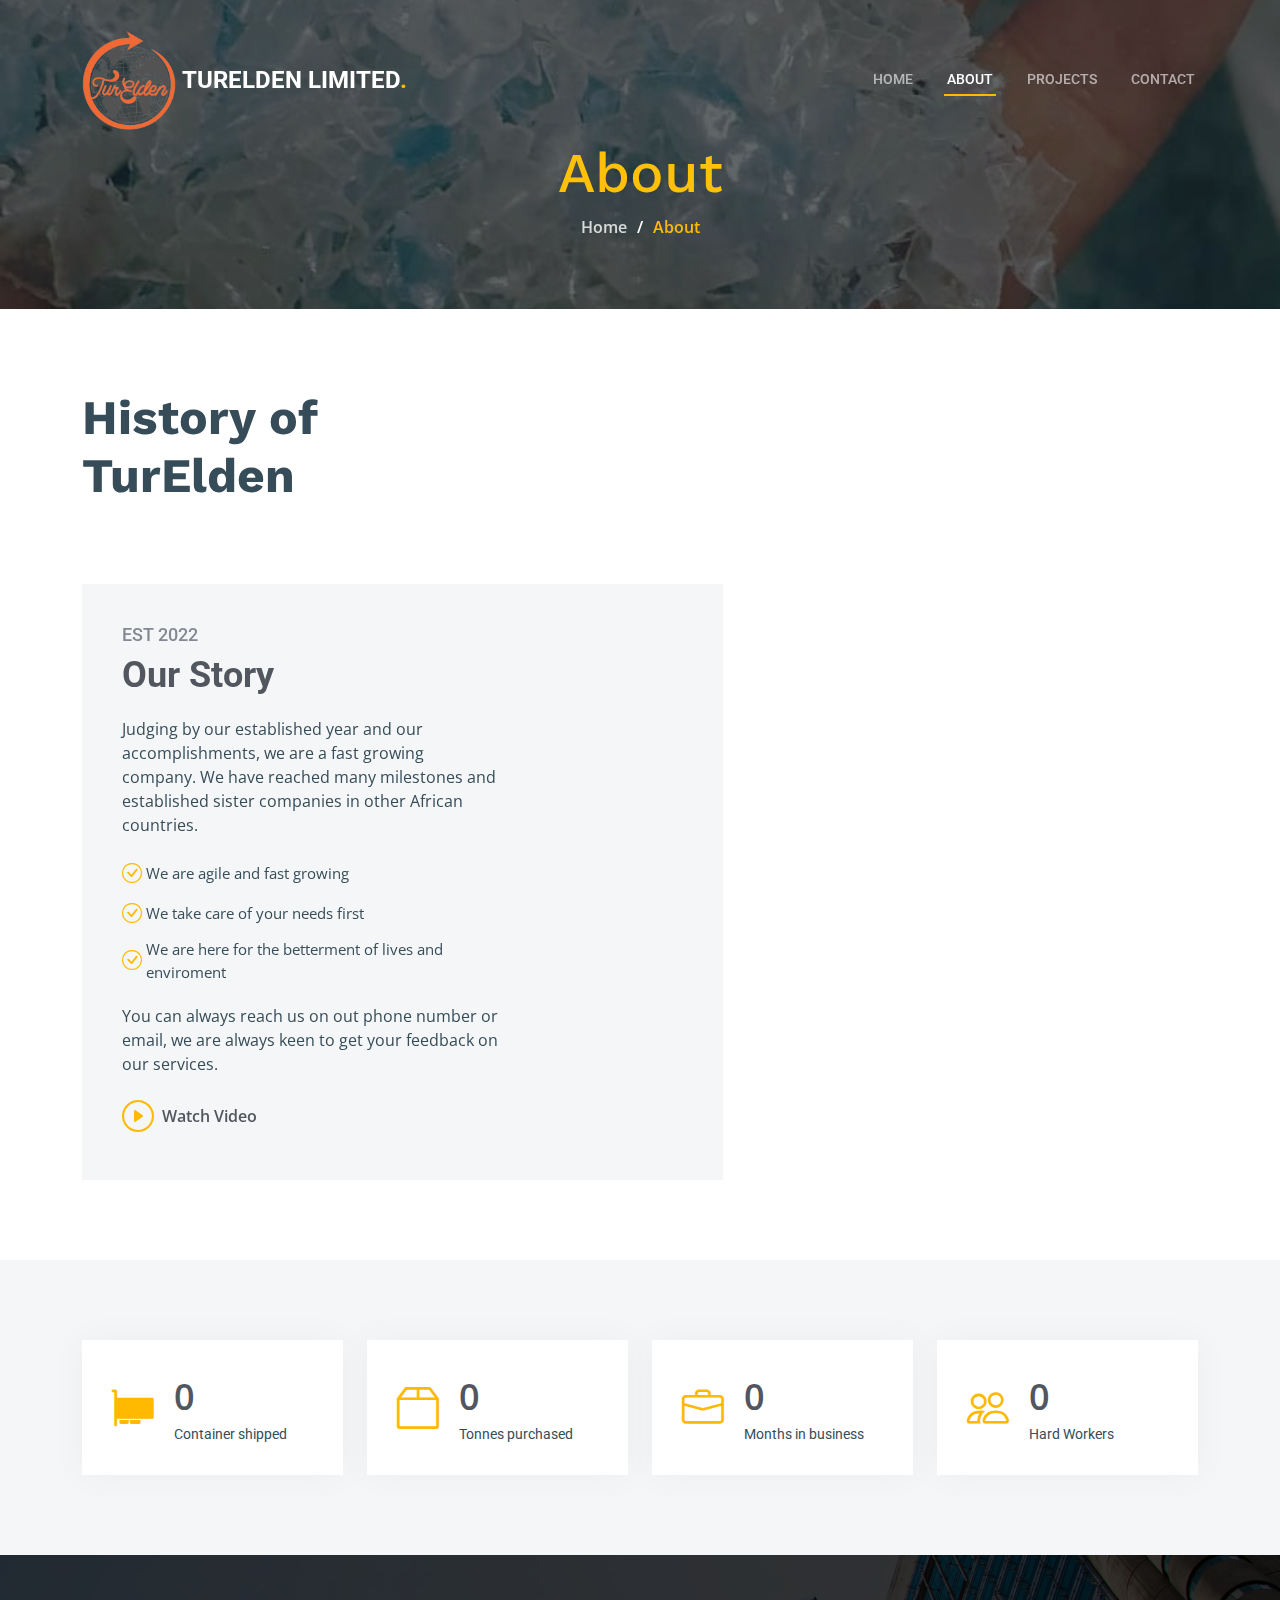
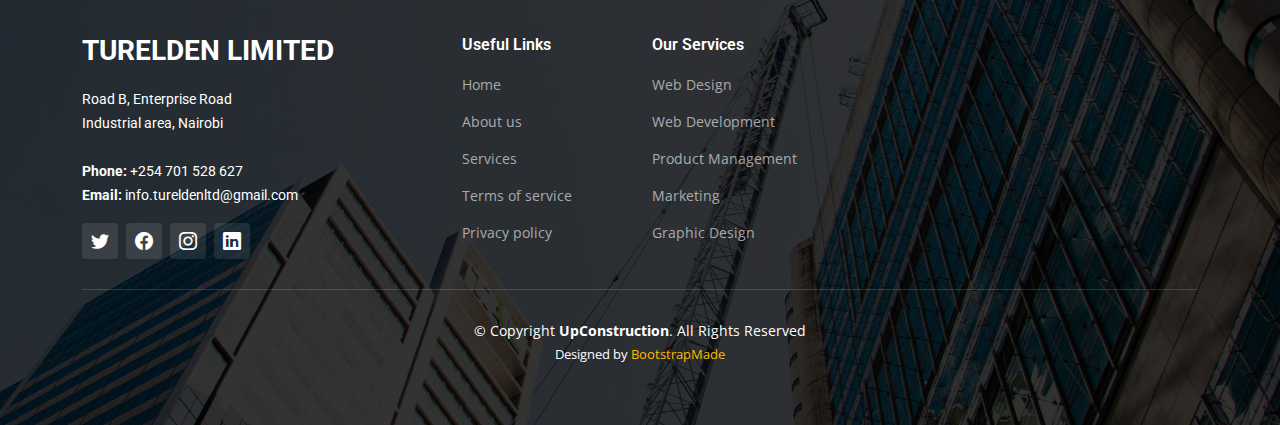
==== commit cdf65e0f: "edit projects" ====
--- a/about.html
+++ b/about.html
@@ -93,11 +93,11 @@
               <h3>Our Story</h3>
               <p>Judging by our established year and our accomplishments, we are a fast growing company. We have reached many milestones and established sister companies in other African countries.</p>
               <ul>
-                <li><i class="bi bi-check-circle"></i> <span>Ullamco laboris nisi ut aliquip ex ea commo</span></li>
-                <li><i class="bi bi-check-circle"></i> <span>Duis aute irure dolor in reprehenderit in</span></li>
-                <li><i class="bi bi-check-circle"></i> <span>Ullamco laboris nisi ut aliquip ex ea</span></li>
+                <li><i class="bi bi-check-circle"></i> <span>We are agile and fast growing</span></li>
+                <li><i class="bi bi-check-circle"></i> <span>We take care of your needs first</span></li>
+                <li><i class="bi bi-check-circle"></i> <span>We are here for the betterment of lives and enviroment</span></li>
               </ul>
-              <p>Vitae autem velit excepturi fugit. Animi ad non. Eligendi et non nesciunt suscipit repellendus porro in quo eveniet. Molestias in maxime doloremque.</p>
+              <p>You can always reach us on out phone number or email, we are always keen to get your feedback on our services.</p>
 
               <div class="watch-video d-flex align-items-center position-relative">
                 <i class="bi bi-play-circle"></i>
